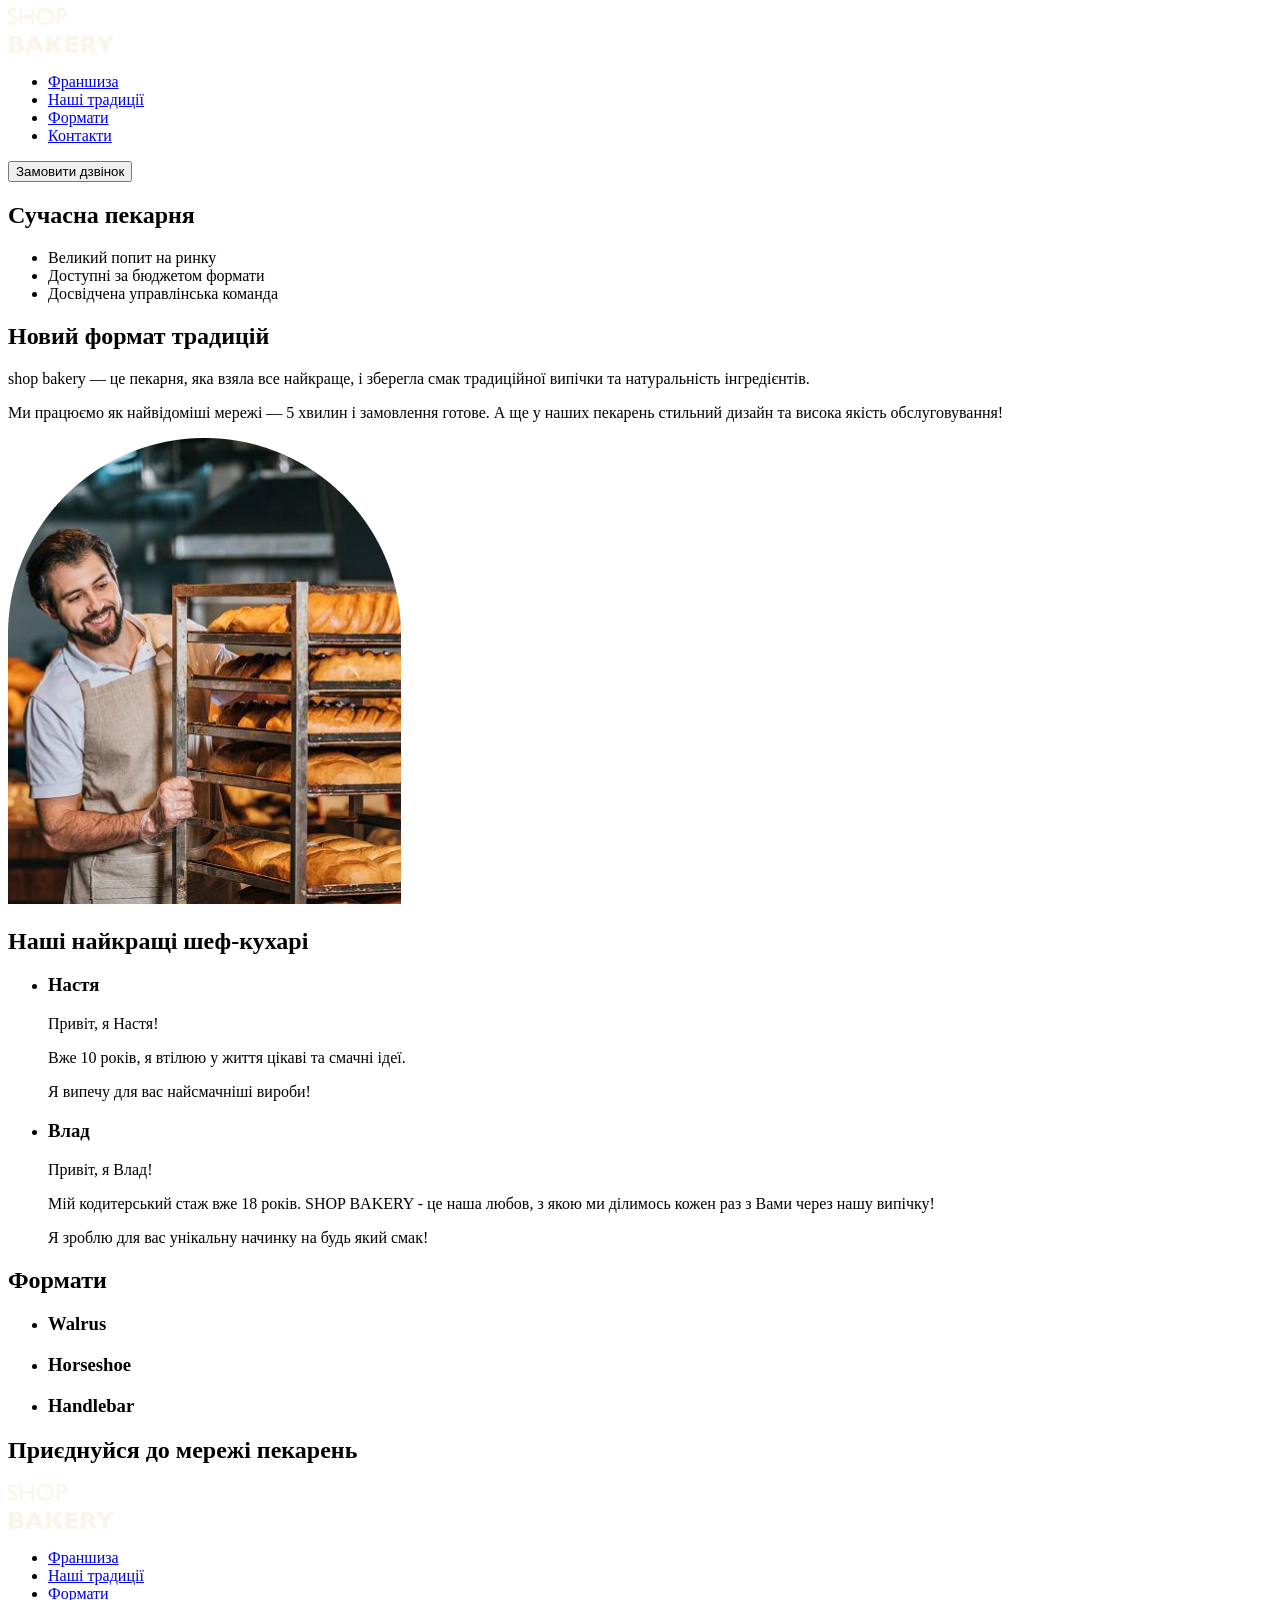
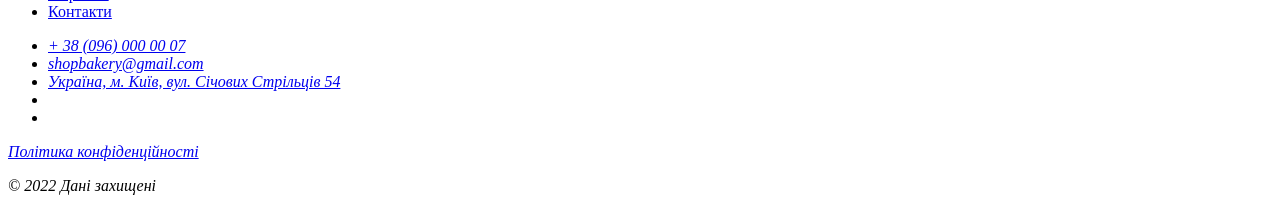
==== index.html @ ce28cf11 "Initial commit" ====
<!doctype html>
<html lang="uk">
  <head>
    <meta charset="UTF-8" />
    <meta name="viewport" content="width=device-width, initial-scale=1.0" />
    <title>Сучасна пекарня</title>
  </head>
  <body>
    <header>
      <nav>
        <a href="#">
          <img src="./images/logo.svg" alt="Логотип сучасної пекарнія" />
        </a>
        <ul>
          <li><a href="#">Франшиза</a></li>
          <li><a href="#">Наші традиції</a></li>
          <li><a href="#">Формати</a></li>
          <li><a href="#">Контакти</a></li>
        </ul>
      </nav>
      <button type="button">Замовити дзвінок</button>
    </header>
    <main>
      <section>
        <h1>Сучасна пекарня</h1>
      </section>
      <section>
        <ul>
          <li>Великий попит на ринку</li>
          <li>Доступні за бюджетом формати</li>
          <li>Досвідчена управлінська команда</li>
        </ul>
        <h2>Новий формат традицій</h2>
        <p>
          <span>shop bakery</span> — це пекарня, яка взяла все найкраще, і
          зберегла смак традиційної випічки та натуральність інгредієнтів.
        </p>
        <p>
          Ми працюємо як найвідоміші мережі —
          <span>5 хвилин і замовлення готове</span>. А ще у наших пекарень
          стильний дизайн та висока якість обслуговування!
        </p>
        <img
          src="./images/baker-man.jpg"
          alt="Чоловік пекар дивиться на батони із посмішкою"
        />
      </section>
      <section>
        <h2>Наші найкращі шеф-кухарі</h2>
        <ul>
          <li>
            <article>
              <h3>Настя</h3>
              <p>Привіт, я Настя!</p>
              <p>Вже 10 років, я втілюю у життя цікаві та смачні ідеї.</p>
              <p>Я випечу для вас найсмачніші вироби!</p>
            </article>
          </li>
          <li>
            <article>
              <h3>Влад</h3>
              <p>Привіт, я Влад!</p>
              <p>
                Мій кодитерський стаж вже 18 років. SHOP BAKERY - це наша любов,
                з якою ми ділимось кожен раз з Вами через нашу випічку!
              </p>
              <p>Я зроблю для вас унікальну начинку на будь який смак!</p>
            </article>
          </li>
        </ul>
      </section>
      <section>
        <h2>Формати</h2>
        <ul>
          <li>
            <article>
              <h3 lang="en">Walrus</h3>
            </article>
          </li>
          <li>
            <article>
              <h3 lang="en">Horseshoe</h3>
            </article>
          </li>
          <li>
            <article>
              <h3 lang="en">Handlebar</h3>
            </article>
          </li>
        </ul>
      </section>
      <section>
        <h2>Приєднуйся до мережі пекарень</h2>
      </section>
    </main>
    <footer>
      <nav>
        <a href="#">
          <img src="./images/logo.svg" alt="Логотип сучасної пекарнія" />
        </a>
        <ul>
          <li><a href="#">Франшиза</a></li>
          <li><a href="#">Наші традиції</a></li>
          <li><a href="#">Формати</a></li>
          <li><a href="#">Контакти</a></li>
        </ul>
      </nav>
      <address>
        <ul>
          <li><a href="tel:+380960000007">+ 38 (096) 000 00 07</a></li>
          <li>
            <a href="mailto:shopbakery@gmail.com">shopbakery@gmail.com</a>
          </li>
          <li>
            <a href="https://maps.app.goo.gl/firCWzZibRDBMgWd9" target="_blank"
              >Україна, м. Київ, вул. Січових Стрільців 54
            </a>
          </li>
          <li>
            <a href="#">
              <!-- facebook icon -->
            </a>
          </li>
          <li>
            <a href="#">
              <!-- instagram icon -->
            </a>
          </li>
        </ul>
        <a href="#" target="_blank">Політика конфіденційності</a>
        <p>© 2022 Дані захищені</p>
      </address>
    </footer>
  </body>
</html>
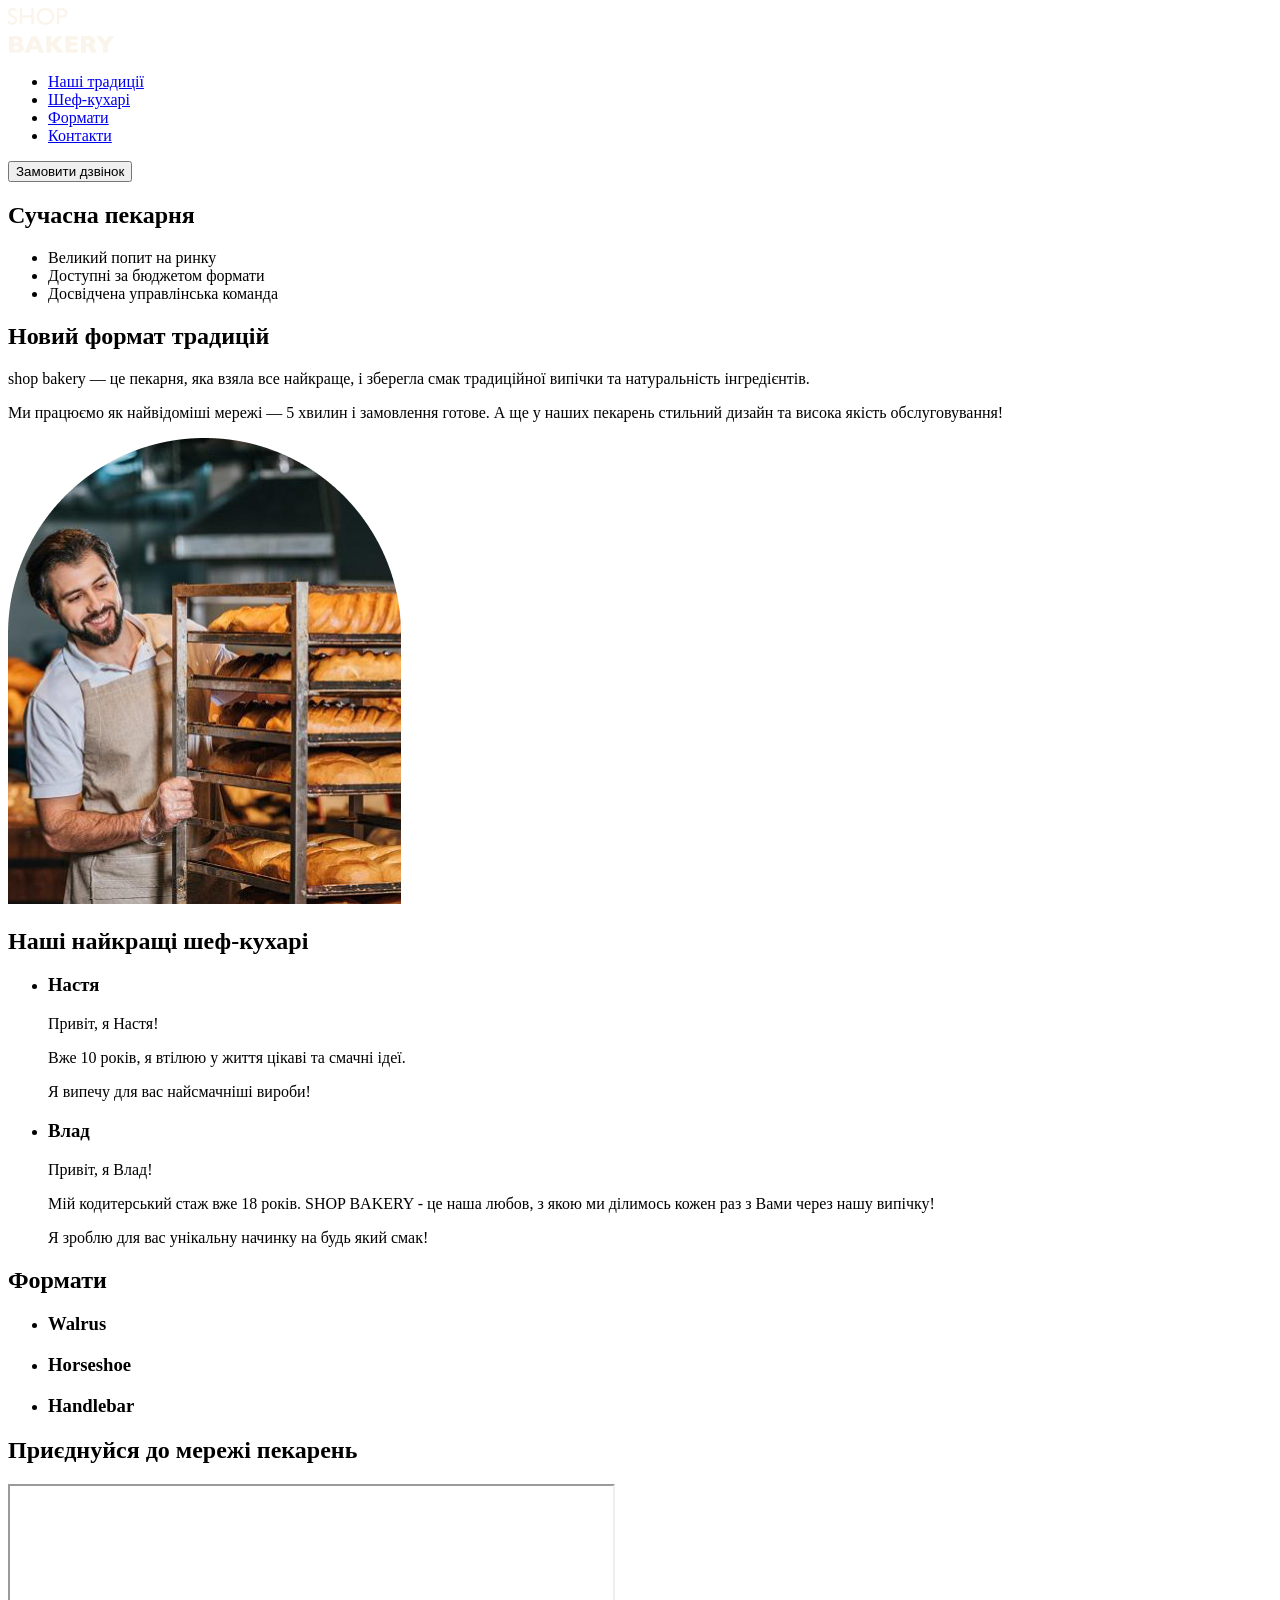
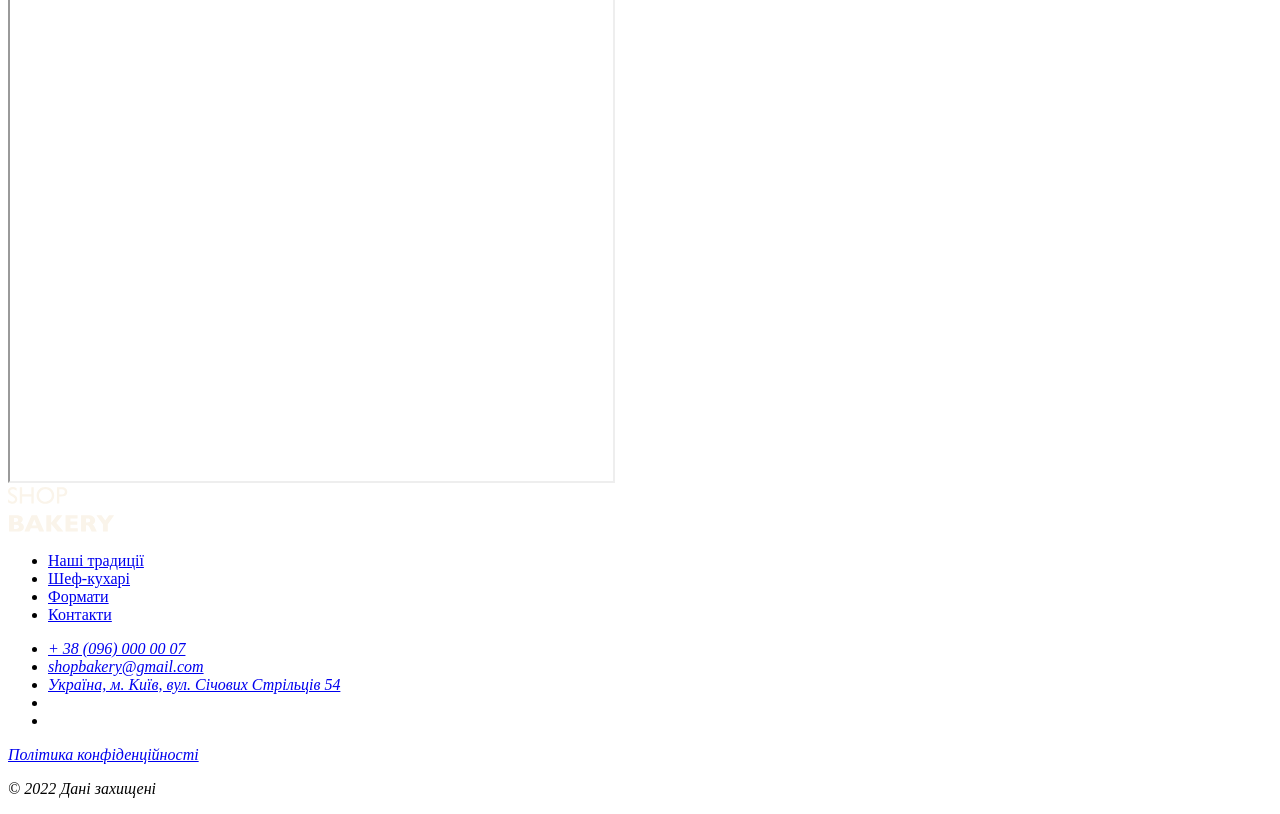
==== commit eaad78be: "I added frames and checked the code.Added scroll anchors for section navigation" ====
--- a/index.html
+++ b/index.html
@@ -8,14 +8,14 @@
   <body>
     <header>
       <nav>
-        <a href="#">
+        <a href="./index.html">
           <img src="./images/logo.svg" alt="Логотип сучасної пекарнія" />
         </a>
         <ul>
-          <li><a href="#">Франшиза</a></li>
-          <li><a href="#">Наші традиції</a></li>
-          <li><a href="#">Формати</a></li>
-          <li><a href="#">Контакти</a></li>
+          <li><a href="#traditions-section">Наші традиції</a></li>
+          <li><a href="#chefs-section">Шеф-кухарі</a></li>
+          <li><a href="#formats-section">Формати</a></li>
+          <li><a href="#contacts-section">Контакти</a></li>
         </ul>
       </nav>
       <button type="button">Замовити дзвінок</button>
@@ -24,7 +24,7 @@
       <section>
         <h1>Сучасна пекарня</h1>
       </section>
-      <section>
+      <section id="traditions-section">
         <ul>
           <li>Великий попит на ринку</li>
           <li>Доступні за бюджетом формати</li>
@@ -45,7 +45,7 @@
           alt="Чоловік пекар дивиться на батони із посмішкою"
         />
       </section>
-      <section>
+      <section id="chefs-section">
         <h2>Наші найкращі шеф-кухарі</h2>
         <ul>
           <li>
@@ -69,7 +69,7 @@
           </li>
         </ul>
       </section>
-      <section>
+      <section id="formats-section">
         <h2>Формати</h2>
         <ul>
           <li>
@@ -89,8 +89,16 @@
           </li>
         </ul>
       </section>
-      <section>
+      <section id="contacts-section">
         <h2>Приєднуйся до мережі пекарень</h2>
+        <iframe
+          src="https://www.google.com/maps/embed?pb=!1m18!1m12!1m3!1d2540.1636304352805!2d30.488698375916982!3d50.456677571593346!2m3!1f0!2f0!3f0!3m2!1i1024!2i768!4f13.1!3m3!1m2!1s0x40d4ce637c006b2d%3A0xaf86385f19996ff0!2z0LLRg9C70LjRhtGPINCh0ZbRh9C-0LLQuNGFINCh0YLRgNGW0LvRjNGG0ZbQsiwgNTQsINCa0LjRl9CyLCAwMjAwMA!5e0!3m2!1suk!2sua!4v1793298894751!5m2!1suk!2sua"
+          width="603"
+          height="595"
+          allowfullscreen=""
+          loading="lazy"
+          referrerpolicy="strict-origin-when-cross-origin"
+        ></iframe>
       </section>
     </main>
     <footer>
@@ -99,8 +107,8 @@
           <img src="./images/logo.svg" alt="Логотип сучасної пекарнія" />
         </a>
         <ul>
-          <li><a href="#">Франшиза</a></li>
           <li><a href="#">Наші традиції</a></li>
+          <li><a href="#">Шеф-кухарі</a></li>
           <li><a href="#">Формати</a></li>
           <li><a href="#">Контакти</a></li>
         </ul>
@@ -128,7 +136,7 @@
           </li>
         </ul>
         <a href="#" target="_blank">Політика конфіденційності</a>
-        <p>© 2022 Дані захищені</p>
+        <p>&copy; 2022 Дані захищені</p>
       </address>
     </footer>
   </body>
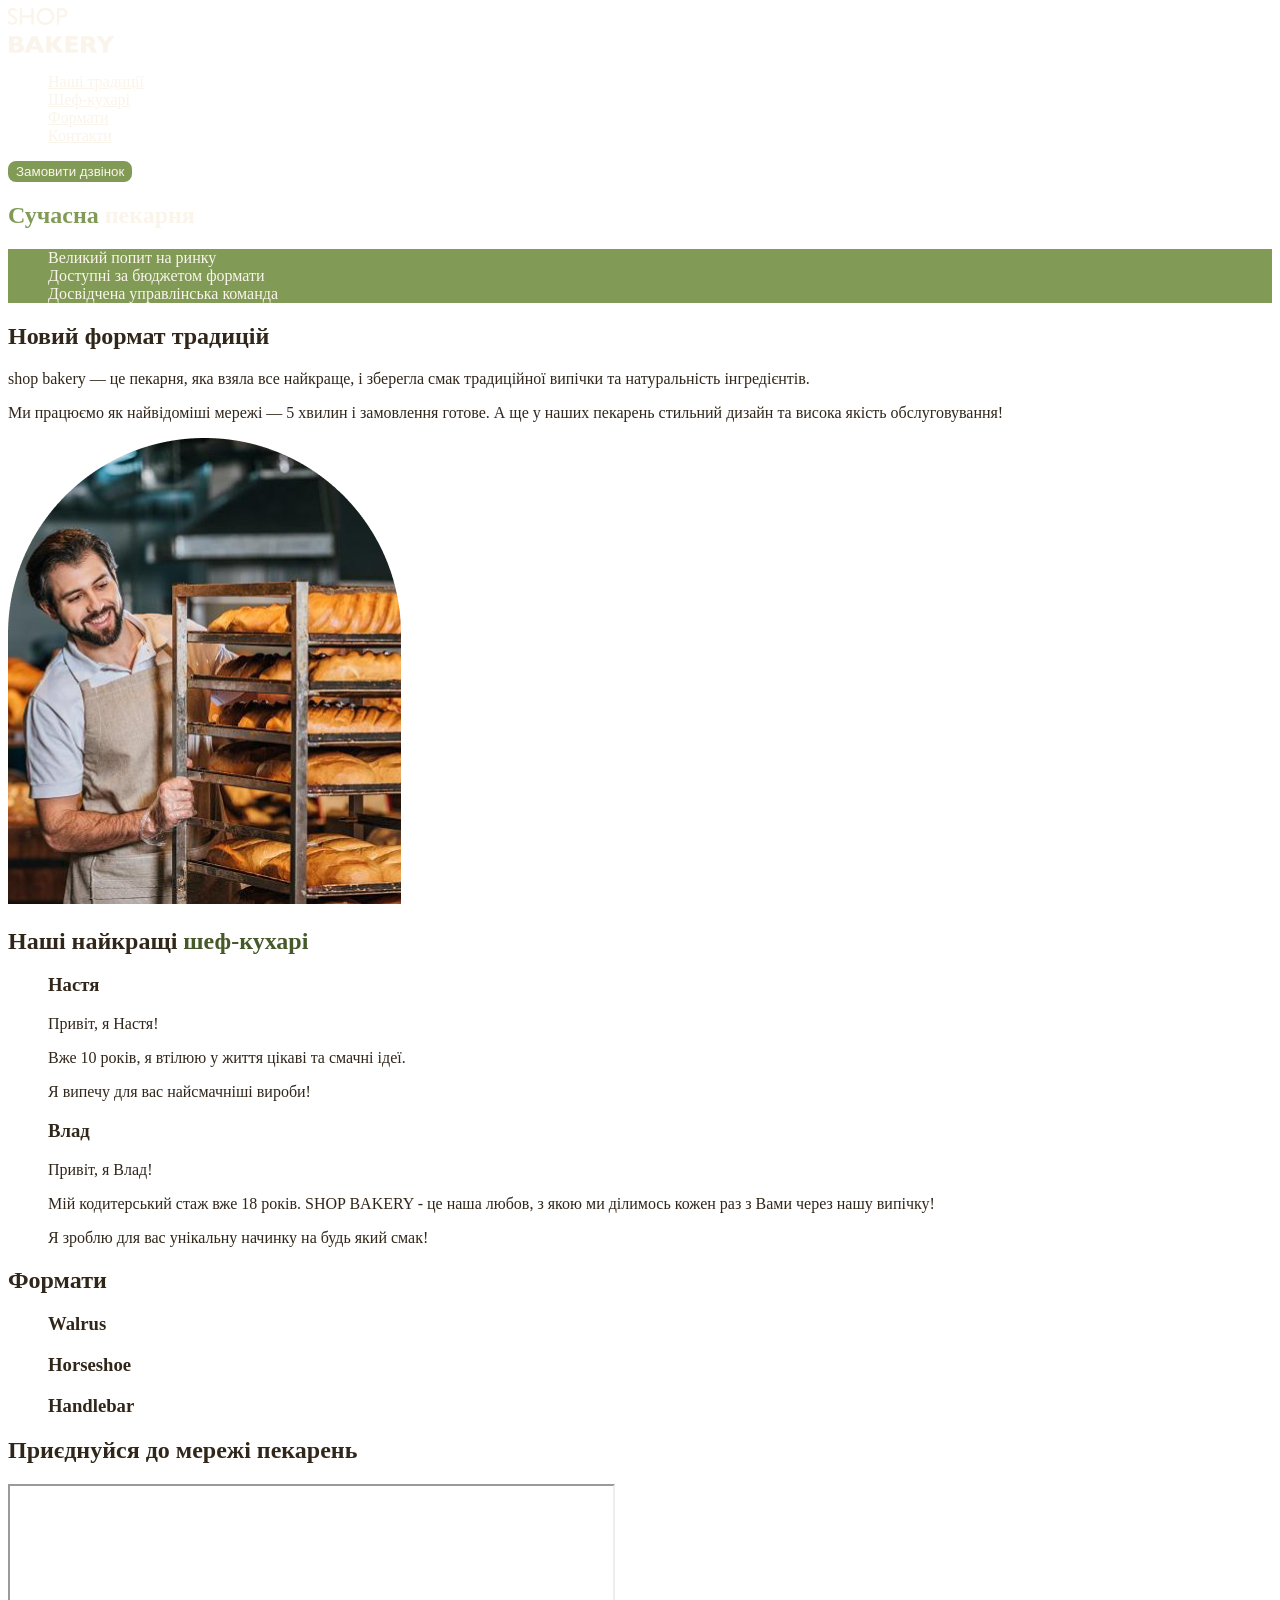
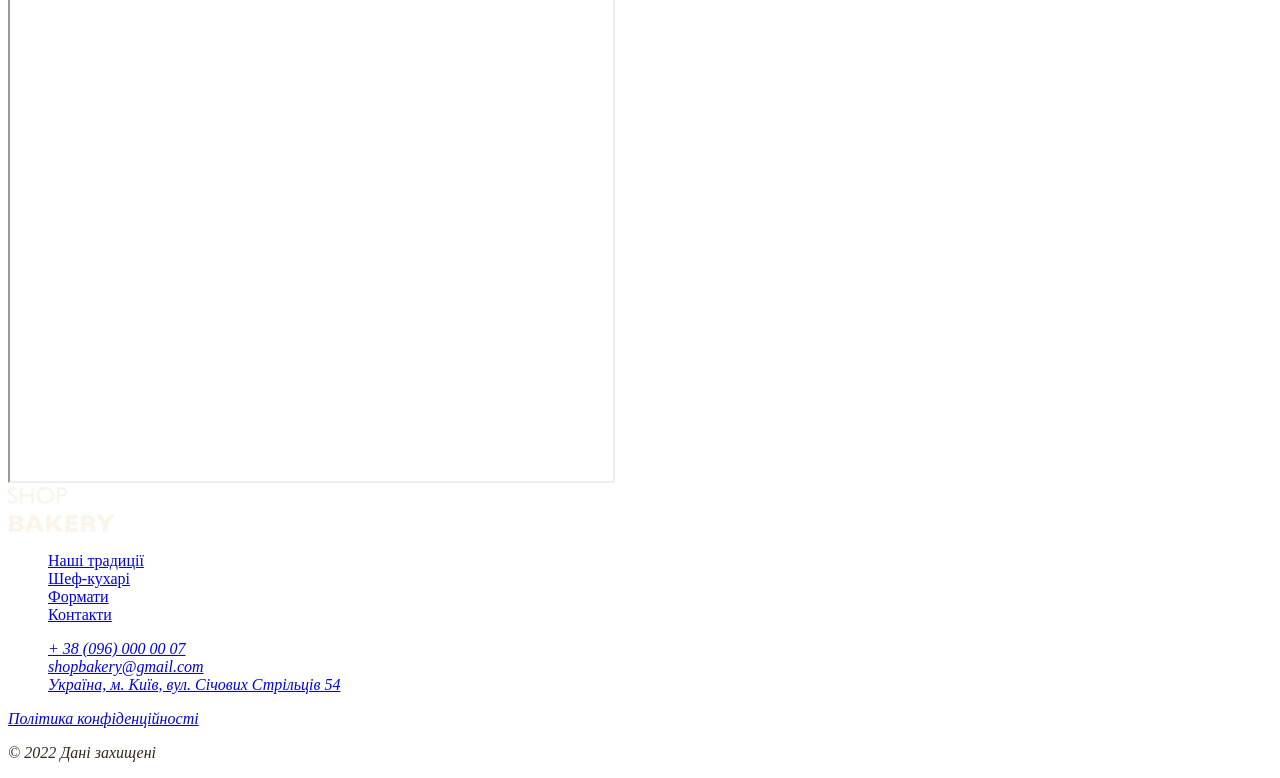
==== commit 286679e0: "Add styles.css and css variables" ====
--- a/index.html
+++ b/index.html
@@ -4,6 +4,7 @@
     <meta charset="UTF-8" />
     <meta name="viewport" content="width=device-width, initial-scale=1.0" />
     <title>Сучасна пекарня</title>
+    <link rel="stylesheet" href="./css/styles.css" />
   </head>
   <body>
     <header>
@@ -12,25 +13,25 @@
           <img src="./images/logo.svg" alt="Логотип сучасної пекарнія" />
         </a>
         <ul>
-          <li><a href="#traditions-section">Наші традиції</a></li>
-          <li><a href="#chefs-section">Шеф-кухарі</a></li>
-          <li><a href="#formats-section">Формати</a></li>
-          <li><a href="#contacts-section">Контакти</a></li>
+          <li><a class="link" href="#traditions-section">Наші традиції</a></li>
+          <li><a class="link" href="#chefs-section">Шеф-кухарі</a></li>
+          <li><a class="link" href="#formats-section">Формати</a></li>
+          <li><a class="link" href="#contacts-section">Контакти</a></li>
         </ul>
       </nav>
-      <button type="button">Замовити дзвінок</button>
+      <button class="button" type="button">Замовити дзвінок</button>
     </header>
     <main>
       <section>
-        <h1>Сучасна пекарня</h1>
+        <h1 class="hero-title"><span class="accent">Сучасна</span> пекарня</h1>
       </section>
       <section id="traditions-section">
-        <ul>
+        <ul class="advantages-list">
           <li>Великий попит на ринку</li>
           <li>Доступні за бюджетом формати</li>
           <li>Досвідчена управлінська команда</li>
         </ul>
-        <h2>Новий формат традицій</h2>
+        <h2 class="section-title">Новий формат традицій</h2>
         <p>
           <span>shop bakery</span> — це пекарня, яка взяла все найкраще, і
           зберегла смак традиційної випічки та натуральність інгредієнтів.
@@ -46,7 +47,9 @@
         />
       </section>
       <section id="chefs-section">
-        <h2>Наші найкращі шеф-кухарі</h2>
+        <h2 class="section-title">
+          Наші найкращі <span class="accent">шеф-кухарі</span>
+        </h2>
         <ul>
           <li>
             <article>
@@ -70,7 +73,7 @@
         </ul>
       </section>
       <section id="formats-section">
-        <h2>Формати</h2>
+        <h2 class="section-title">Формати</h2>
         <ul>
           <li>
             <article>
@@ -90,7 +93,7 @@
         </ul>
       </section>
       <section id="contacts-section">
-        <h2>Приєднуйся до мережі пекарень</h2>
+        <h2 class="section-title">Приєднуйся до мережі пекарень</h2>
         <iframe
           src="https://www.google.com/maps/embed?pb=!1m18!1m12!1m3!1d2540.1636304352805!2d30.488698375916982!3d50.456677571593346!2m3!1f0!2f0!3f0!3m2!1i1024!2i768!4f13.1!3m3!1m2!1s0x40d4ce637c006b2d%3A0xaf86385f19996ff0!2z0LLRg9C70LjRhtGPINCh0ZbRh9C-0LLQuNGFINCh0YLRgNGW0LvRjNGG0ZbQsiwgNTQsINCa0LjRl9CyLCAwMjAwMA!5e0!3m2!1suk!2sua!4v1793298894751!5m2!1suk!2sua"
           width="603"
--- a/css/styles.css
+++ b/css/styles.css
@@ -0,0 +1,56 @@
+:root {
+  --color-primary-light: #faf4ea;
+  --color-primary-dark: #31261a;
+  --color-brand-light: #819b57;
+  --color-brand-dark: #465929;
+}
+
+/* Base*/
+body {
+  color: var(--color-primary-dark);
+}
+ul {
+  list-style-type: none;
+}
+
+/* Button */
+.button {
+  color: var(--color-primary-light);
+  background-color: var(--color-brand-light);
+  border: 2px solid var(--color-brand-light);
+  border-radius: 8px;
+  cursor: pointer;
+}
+
+.button:hover {
+  color: var(--color-brand-dark);
+  background-color: transparent;
+}
+
+/* Link */
+.link {
+  color: var(--color-primary-light);
+}
+
+.link:hover {
+  color: var(--color-brand-light);
+}
+
+/* Hero section */
+.hero-title {
+  color: var(--color-primary-light);
+}
+
+.hero-title .accent {
+  color: var(--color-brand-light); /*HEX value*/
+}
+
+/* Advantages section */
+.advantages-list {
+  color: var(--color-primary-light);
+  background-color: var(--color-brand-light);
+}
+
+.section-title .accent {
+  color: var(--color-brand-dark); /*HEX value*/
+}
